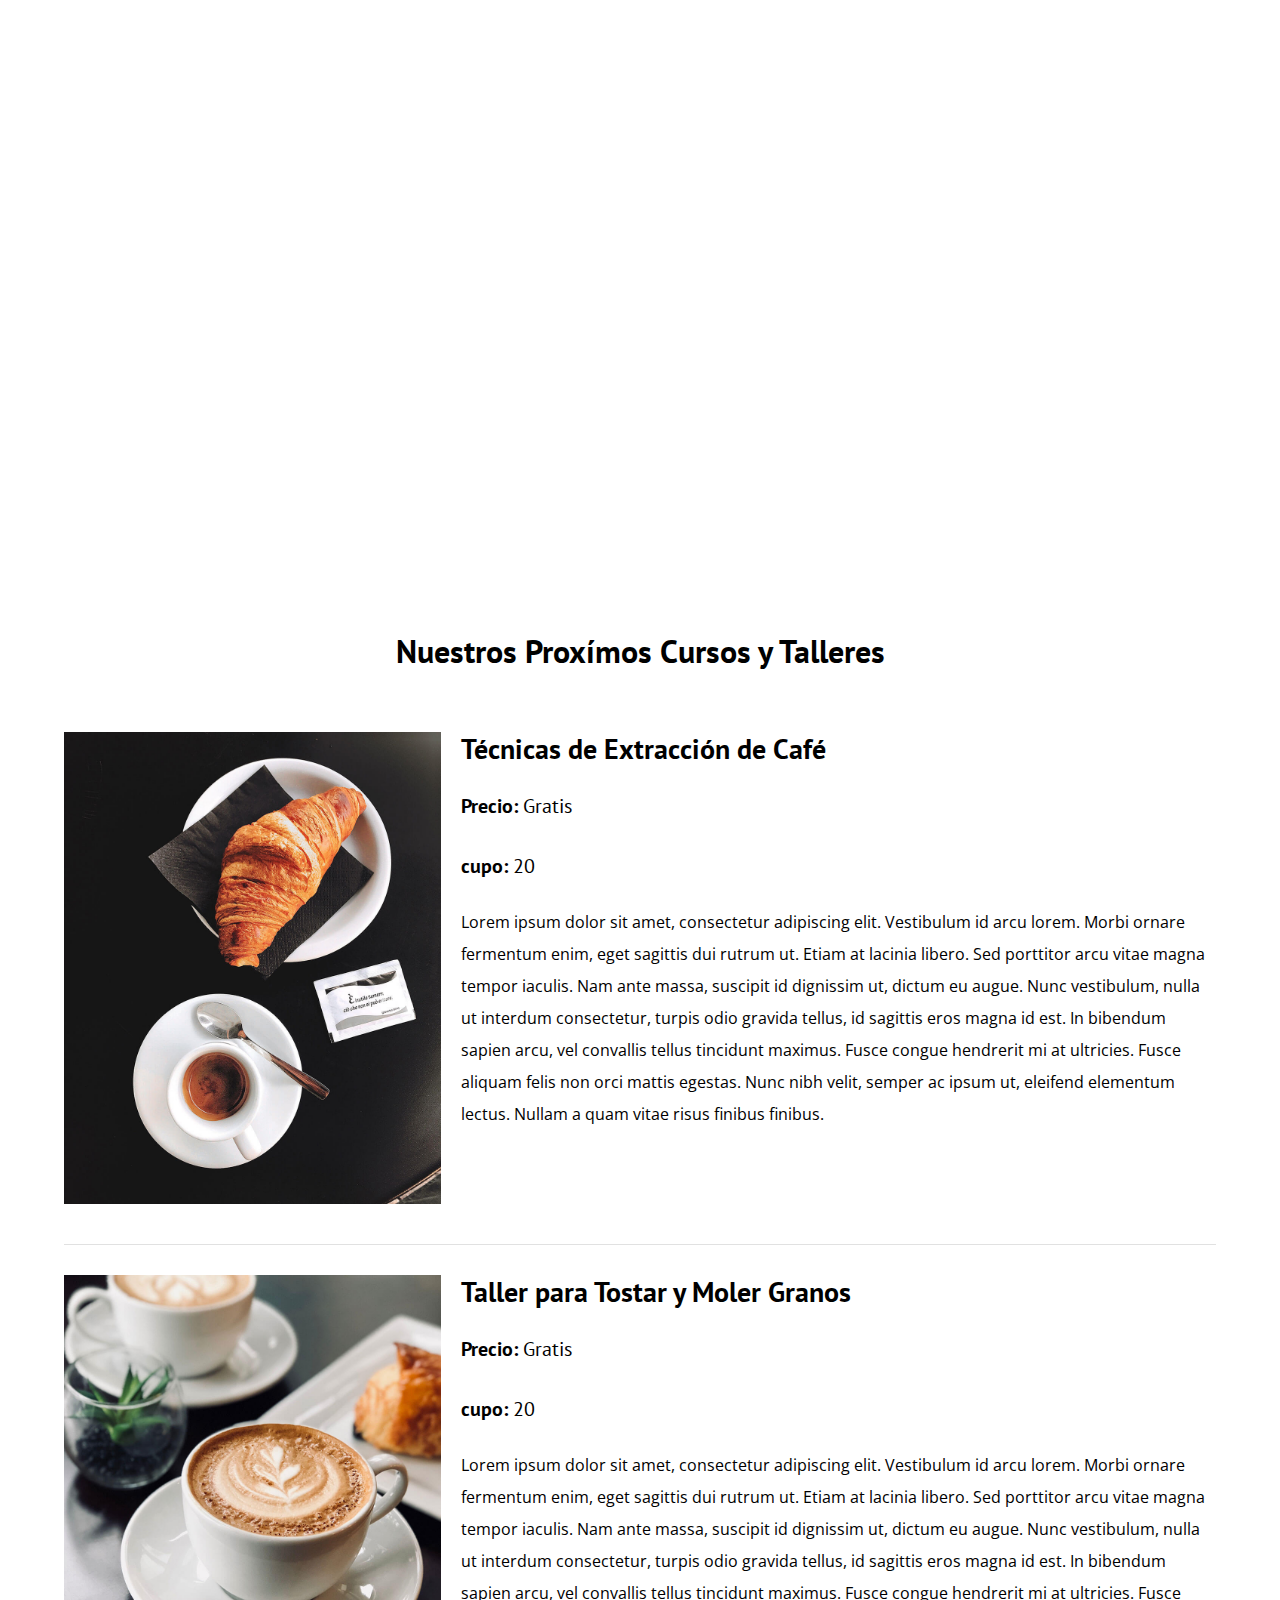
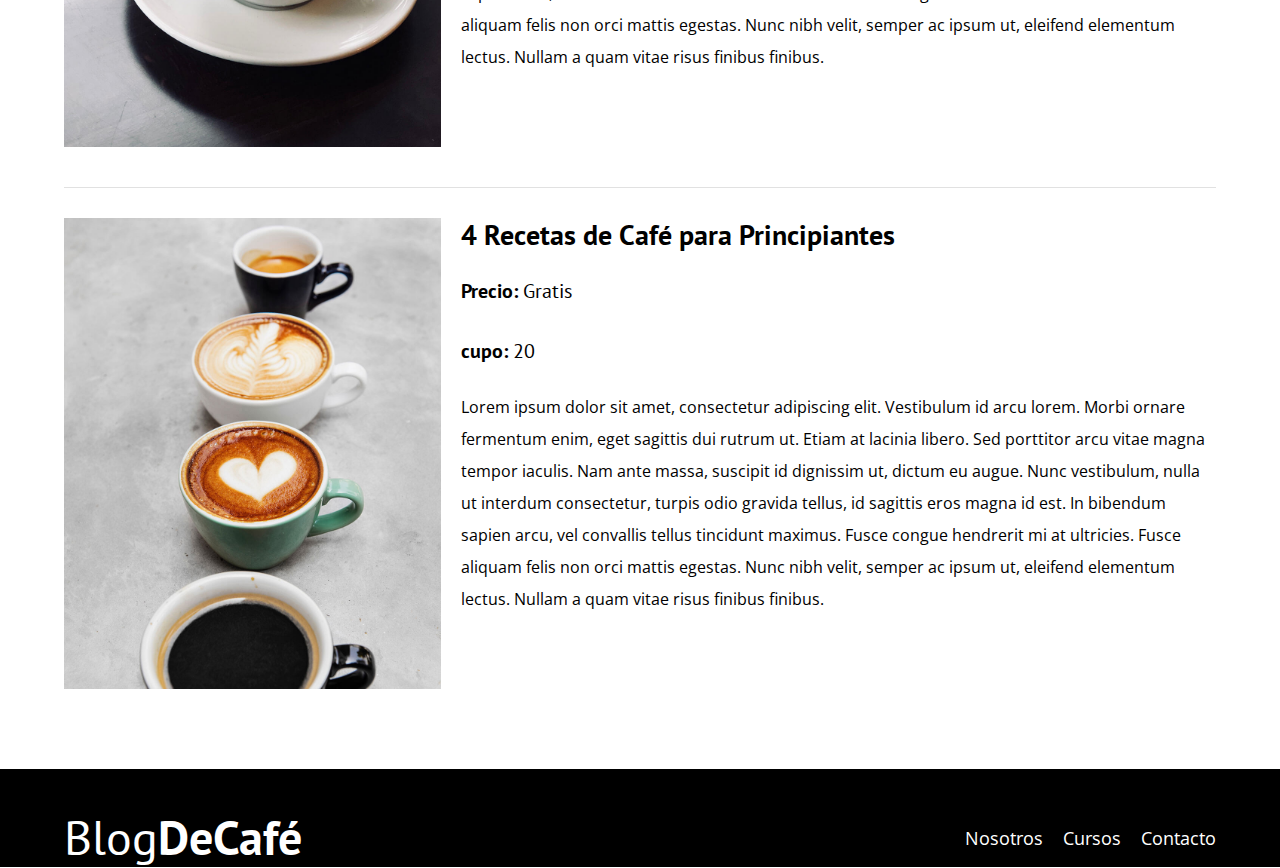
==== cursos.html @ c94dba05 "Pagina web blog de cafe" ====
<!DOCTYPE html>
<html lang="en">
<head>
    <meta charset="UTF-8">
    <meta name="viewport" content="width=device-width, initial-scale=1.0">
    <title>BlogDeCafe</title>
    <link rel="stylesheet" href="css/normalize.css">
    <link href="https://fonts.googleapis.com/css2?family=Open+Sans&family=PT+Sans:wght@400;700&display=swap" rel="stylesheet">
    <link rel="stylesheet" href="css/style.css">
</head>
<body>
    
    <header class="header">
        <div class="contenedor">
            <div class="barra">
                <a class="logo" href="index.html">
                  <h1 class="logo__nombre no-margin centrar-texto">Blog<span class="logo__bold">DeCafé</span></h1>  
                </a>

                <nav class="navegacion">
                    <a href="nosotros.html" class="navegacion__enlace">Nosotros</a>
                    <a href="cursos.html" class="navegacion__enlace">Cursos</a>
                    <a href="contacto.html" class="navegacion__enlace">Contacto</a>
                </nav>
            </div>
        </div>

        <div class="header__texto">
            <h2 class="no-margin">Blog de café con consejos y cursos</h2>
            <p class="no-margin">Aprende de los expertos con las mejores recetas y consejos</p>
        </div>
    </header>

    <main class="contenedor">  
        <h3 class="central-texto">Nuestros Proxímos Cursos y Talleres</h3>

        <div class="curso">
            <div class="curso__imagen">
                <img src="blogdecafe_inicio/img/curso1.jpg" alt="Imagen del curso">
            </div>

            <div class="curso__informacion">
                <h4 class="no-margin">Técnicas de Extracción de Café</h4>
                    <p class="curso__label">Precio:
                        <span class="curso__info">Gratis</span>
                    </p>
                    <p class="curso__label">cupo:
                        <span class="curso__info">20</span>
                    </p>
                    <p class="curso__descripcion">
                        Lorem ipsum dolor sit amet, consectetur adipiscing elit. Vestibulum id arcu lorem. Morbi ornare fermentum enim, eget sagittis dui rutrum ut. 
                Etiam at lacinia libero. Sed porttitor arcu vitae magna tempor iaculis. Nam ante massa, suscipit id dignissim ut, dictum eu augue. 
                Nunc vestibulum, nulla ut interdum consectetur, turpis odio gravida tellus, id sagittis eros magna id est. In bibendum sapien arcu, 
                vel convallis tellus tincidunt maximus. Fusce congue hendrerit mi at ultricies. Fusce aliquam felis non orci mattis egestas. Nunc nibh velit, semper ac ipsum ut, 
                eleifend elementum lectus. Nullam a quam vitae risus finibus finibus.
                    </p>
            </div>  <!--Este cierra el curso informacion-->
        </div> <!--Este cierra el curso-->

        <div class="curso">
            <div class="curso__imagen">
                <img src="blogdecafe_inicio/img/curso2.jpg" alt="Imagen del curso">
            </div>

            <div class="curso__informacion">
                <h4 class="no-margin">Taller para Tostar y Moler Granos</h4>
                    <p class="curso__label">Precio:
                        <span class="curso__info">Gratis</span>
                    </p>
                    <p class="curso__label">cupo:
                        <span class="curso__info">20</span>
                    </p>
                    <p class="curso__descripcion">
                        Lorem ipsum dolor sit amet, consectetur adipiscing elit. Vestibulum id arcu lorem. Morbi ornare fermentum enim, eget sagittis dui rutrum ut. 
                Etiam at lacinia libero. Sed porttitor arcu vitae magna tempor iaculis. Nam ante massa, suscipit id dignissim ut, dictum eu augue. 
                Nunc vestibulum, nulla ut interdum consectetur, turpis odio gravida tellus, id sagittis eros magna id est. In bibendum sapien arcu, 
                vel convallis tellus tincidunt maximus. Fusce congue hendrerit mi at ultricies. Fusce aliquam felis non orci mattis egestas. Nunc nibh velit, semper ac ipsum ut, 
                eleifend elementum lectus. Nullam a quam vitae risus finibus finibus.
                    </p>
            </div>  <!--Este cierra el curso informacion-->
        </div> <!--Este cierra el curso-->
        
        <div class="curso">
            <div class="curso__imagen">
                <img src="blogdecafe_inicio/img/curso3.jpg" alt="Imagen del curso">
            </div>

            <div class="curso__informacion">
                <h4 class="no-margin">4 Recetas de Café para Principiantes</h4>
                    <p class="curso__label">Precio:
                        <span class="curso__info">Gratis</span>
                    </p>
                    <p class="curso__label">cupo:
                        <span class="curso__info">20</span>
                    </p>
                    <p class="curso__descripcion">
                        Lorem ipsum dolor sit amet, consectetur adipiscing elit. Vestibulum id arcu lorem. Morbi ornare fermentum enim, eget sagittis dui rutrum ut. 
                Etiam at lacinia libero. Sed porttitor arcu vitae magna tempor iaculis. Nam ante massa, suscipit id dignissim ut, dictum eu augue. 
                Nunc vestibulum, nulla ut interdum consectetur, turpis odio gravida tellus, id sagittis eros magna id est. In bibendum sapien arcu, 
                vel convallis tellus tincidunt maximus. Fusce congue hendrerit mi at ultricies. Fusce aliquam felis non orci mattis egestas. Nunc nibh velit, semper ac ipsum ut, 
                eleifend elementum lectus. Nullam a quam vitae risus finibus finibus.
                    </p>
            </div>  <!--Este cierra el curso informacion-->
        </div> <!--Este cierra el curso-->
        
        


    </main>
   

    <footer class="footer">
        <div class="contenedor">
            <div class="barra">
                <a class="logo" href="index.html">
                  <h1 class="logo__nombre no-margin centrar-texto">Blog<span class="logo__bold">DeCafé</span></h1>  
                </a>

                <nav class="navegacion">
                    <a href="nosotros.html" class="navegacion__enlace">Nosotros</a>
                    <a href="cursos.html" class="navegacion__enlace">Cursos</a>
                    <a href="contacto.html" class="navegacion__enlace">Contacto</a>
                </nav>
            </div>
        </div>
    </footer>
</body>
</html>
---- css/style.css ----
:root {
    --fuenteHeading: 'PT Sans', sans-serif;
    --fuenteParrafos: 'Open Sans', sans-serif;


    --primario: #784D3C;
    --gris: #e1e1e1; 
    --blanco: #ffffff;
    --negro: #000000; 
}

html {/*ESTO SIEMPRE DEBE DE IR EN TODOS LOS PROYECTOS*/
    box-sizing: border-box; /*Para que no afecte el ancho de nuestros elementos*/
    font-size: 62.5%; /*1 rem = 10px*/
}
*, *:before, *:after {
    box-sizing: inherit;
}/*------------------------------------------------------------------*/
body {
    font-family: var(--fuenteParrafos);
    font-size: 1.6rem;
    line-height: 2;/*Intelineado*/
}
/*GLOBALES*/
.contenedor {
    max-width: 120rem;
    width: 90%; /*width: min(90%, 120rem) es exactamente lo mismo*/
    margin: 0 auto;
}
a {
    text-decoration: none;
}
h1, h2, h3, h4 {
    font-family: var(--fuenteHeading);
    line-height: 1.2;
}
h1 {
    font-size: 4.8rem;
}
h2 {
    font-size: 4rem;
}
h3 {
    font-size: 3.2rem;
}
h4 {
    font-size: 2.8rem;
}
img {
    max-width: 100%;
}
/*UTILIDADES*/
.no-margin {
    margin: 0;
}
.no-padding {
    padding: 0;
}
.central-texto {
    text-align: center;
}
/*HEADER*/
.webp .header {
    background-image: url(../blogdecafe_inicio/img/banner.webp);
}
.no-webp .header {
    background-image: url(../blogdecafe_inicio/img/banner.jpg);
}
.header {
    height: 60rem;
    background-size: cover;/*Si colocamos background-size: cover, lo ideal es que la posicion de la imagen sea center */
    background-repeat: no-repeat;
    background-position: center center;/*La imagen fluye hacia el centro*/
}
.header__texto {
    text-align: center;
    color: var(--blanco);
    margin-top: 5rem;
}
@media (min-width: 768px) {
    .header__texto {
        margin-top: 15rem;
    } 
}
.barra {
    padding-top: 4rem;
}
@media (min-width: 768px) {
    .barra {
        display: flex;
        justify-content: space-between;
        align-items: center;/*Queda lineado con BlogDeCafe*/
    }
}
.logo {
    color: var(--blanco);

}
.logo__nombre {
    font-weight: normal;
}
.logo__bold {
    font-weight:700;
}
/*NAVEGACION*/
@media (min-width: 768px) {
    .navegacion {
       display: flex; /*Nosotros, Cursos y Contacto queda uno al lado del otro en una tablet o computadora*/
       gap: 2rem;
    }
}
.navegacion__enlace {
    display: block;/*Nosotros, Cursos y Contacto queda uno debajo del otro en un celular*/
    text-align: center;
    font-size: 1.8rem;
    color: var(--blanco);
}
@media (min-width: 768px) {
    .contenido-principal {
        display: grid;
        grid-template-columns: 2fr 1fr;
        column-gap: 4rem;
    }
}
.entrada {
   border-bottom: 1px solid var(--gris);
   margin-bottom: 2rem;
}
.entrada:last-of-type { /*Elimina el border o linea de la parte inferior*/
    border: none;
    margin-bottom: 0;
}
.boton {
    display: block;
    font-family: var(--fuenteHeading);
    color: var(--blanco);
    text-align: center;
    padding: 1rem 3rem;
    font-size: 1.8rem;
    text-transform: uppercase;
    font-weight: 700;
    margin-bottom: 2rem;
    border: none;
}
@media (min-width: 768px) {
    .boton {
        display: inline-block;/*A diferencia de los elementos inline, puedes especificar width, height o margin y padding.*/
    }
}
.boton:hover {
    cursor: pointer;
}
.boton--primario {
    background-color: var(--negro);
}
.boton--secundario {
    background-color: var(--primario);
}
.cursos {
    list-style: none; /*Elimino las viñetas*/
}
.widget-curso {
    border-bottom: 1px solid var(--gris);
    margin-bottom: 2rem;
}
.widget-curso:last-of-type {
    border: none;
    margin-bottom: 0;
}
.widget-curso__label {
    font-family: var(--fuenteHeading);
    font-weight: bold;
}
.widget-curso__info {
    font-weight: 400;

}
.widget-curso__label,
.widget-curso__info {
   font-size: 2rem; 
}
.footer {
    background-color: var(--negro);
    padding-bottom: 3rem 0;
    margin-top: 4rem;
}
/*SOBRE NOSOTROS*/
@media (min-width: 768PX) {
    .sobre-nosotros {
        display: grid;
        grid-template-columns: repeat(2, 1fr);
        column-gap: 2rem;
    }
}
/*CURSOS*/
.curso {
    padding: 3rem 0;
    border-bottom: 1px solid var(--gris);
}
@media (min-width: 768px) {
    .curso {
        display: grid;
        grid-template-columns: 1fr 2fr;
        column-gap: 2rem;
    } 
}
.curso:last-of-type {
    border: none;
}
.curso__label {
    font-family: var(--fuenteHeading);
    font-weight: bold;
}
.curso__info {
    font-weight: 400;

}
.curso__label,
.curso__info {
   font-size: 2rem; 
}
/*CONTACTO*/
.contacto-bg {
    background-image: url(../blogdecafe_inicio/img/contacto.jpg);
    height: 40rem;
    background-size: cover;
    background-repeat: no-repeat;
}
/*FORMULARIO*/
.formulario {
    background-color: var(--blanco);
    margin: -10rem auto 0 auto;/*Lo valores son: arriba, derecho, abajo y izquierdo. El fomulario queda sobre la imagen */
    width: 95%;
    padding: 5rem;
}
.campo {
    display: flex;
    margin-bottom: 2rem;
}
.campo__label {
    flex: 0 0 9rem;
    text-align: right;
    padding-right: 2rem;
}
.campo__field {
    flex: 1;
    border: 1px solid var(--gris);
}
.campo__field--textarea {
    height: 20rem;
}
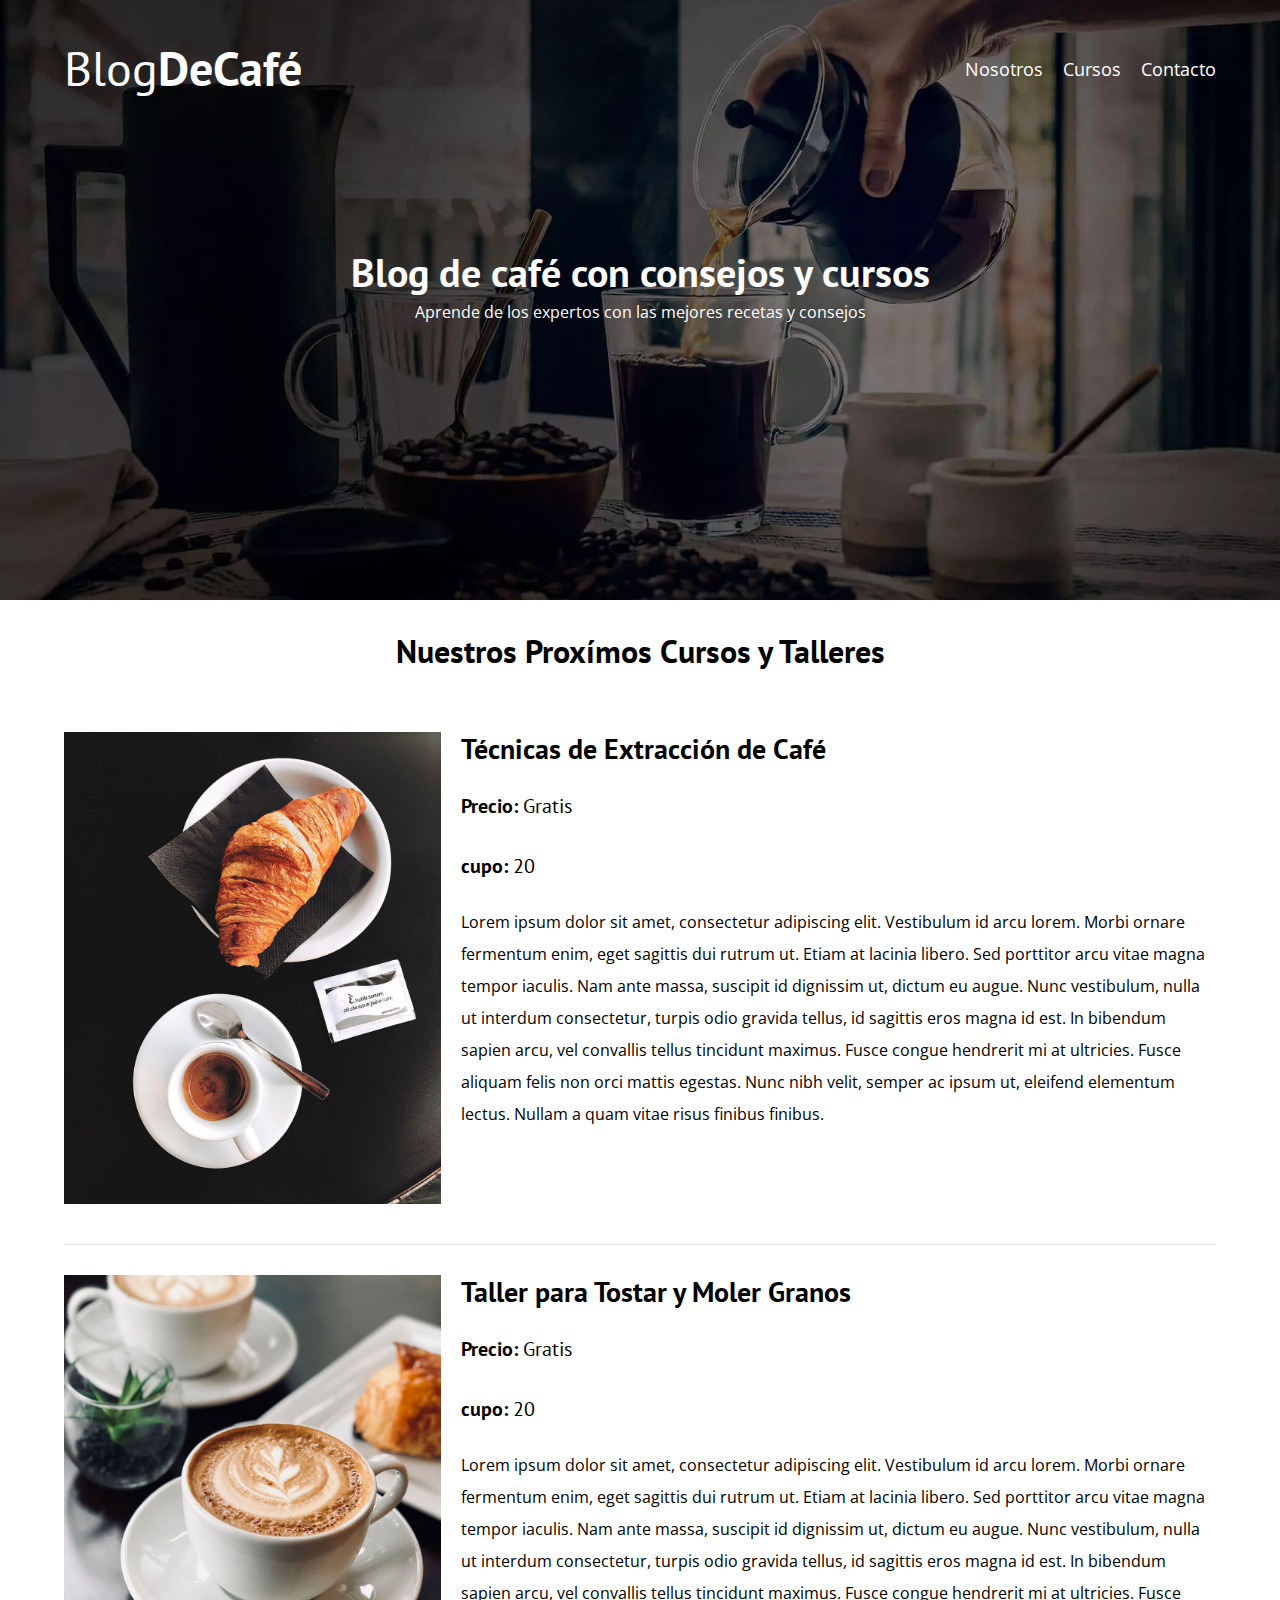
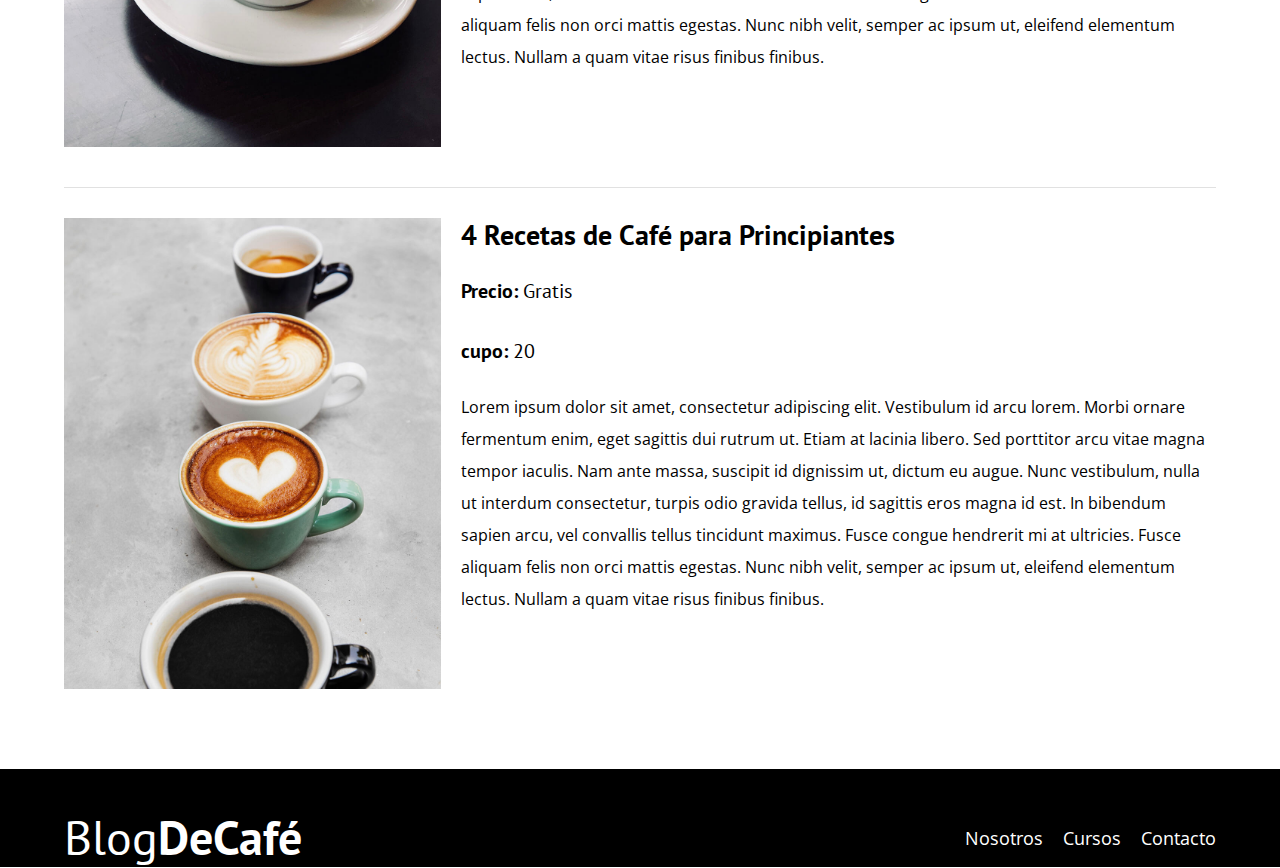
==== commit 086086dc: "Pagina web blog cafe" ====
--- a/cursos.html
+++ b/cursos.html
@@ -124,5 +124,6 @@
             </div>
         </div>
     </footer>
+    <script src="js/modernizr.js"></script>
 </body>
 </html>